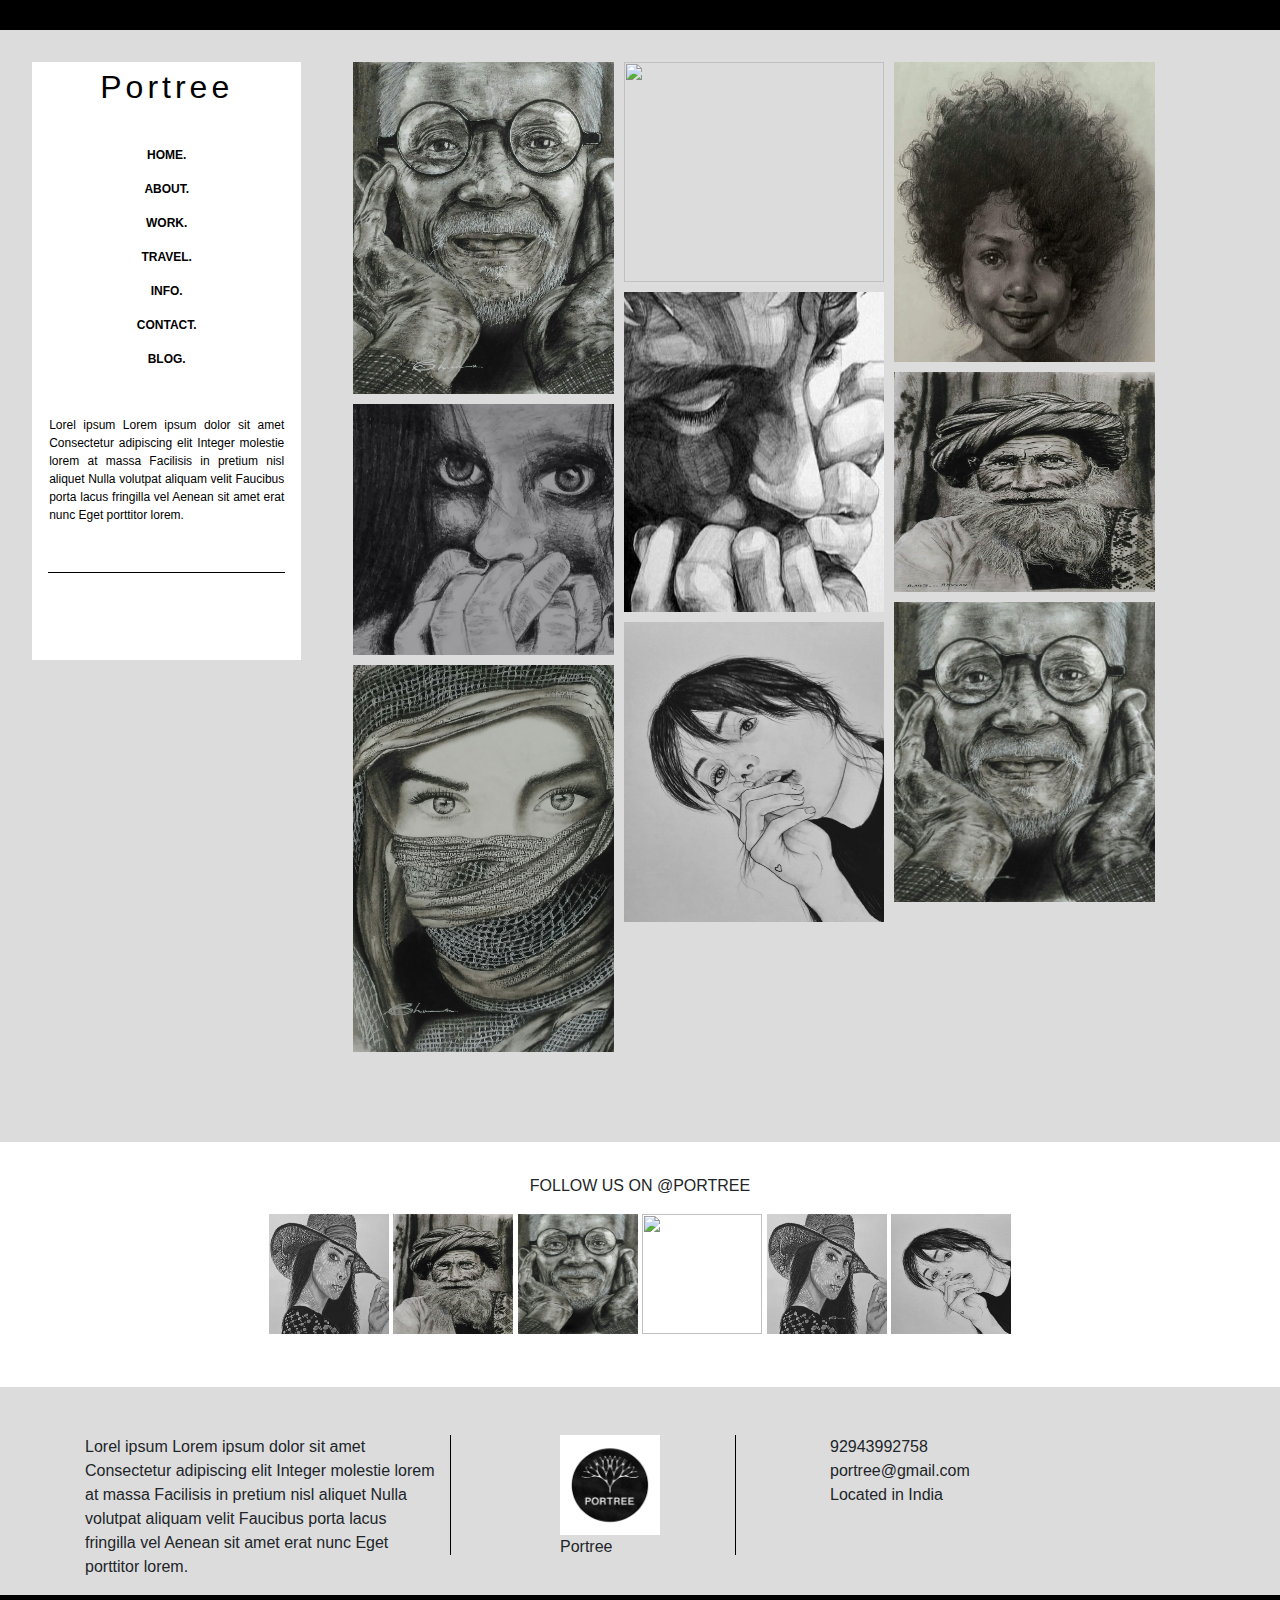
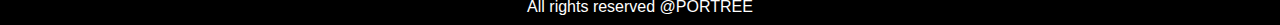
==== index.html @ b0680384 "Updated" ====
<!DOCTYPE html>
<html>
<head>
    <meta charset='utf-8'>
    <meta http-equiv='X-UA-Compatible' content='IE=edge'>
    <title>PORTREE</title>
    <meta name='viewport' content='width=device-width, initial-scale=1'>
    <!-- The core Firebase JS SDK is always required and must be listed first -->
<script src="/__/firebase/8.2.1/firebase-app.js"></script>

<!-- TODO: Add SDKs for Firebase products that you want to use
     https://firebase.google.com/docs/web/setup#available-libraries -->
<script src="/__/firebase/8.2.1/firebase-analytics.js"></script>

<!-- Initialize Firebase -->
<script src="/__/firebase/init.js"></script>

    <link rel="stylesheet" href="https://pro.fontawesome.com/releases/v5.10.0/css/all.css" integrity="sha384-AYmEC3Yw5cVb3ZcuHtOA93w35dYTsvhLPVnYs9eStHfGJvOvKxVfELGroGkvsg+p" crossorigin="anonymous"/>
    <script src="https://code.jquery.com/jquery-3.3.1.slim.min.js" integrity="sha384-q8i/X+965DzO0rT7abK41JStQIAqVgRVzpbzo5smXKp4YfRvH+8abtTE1Pi6jizo" crossorigin="anonymous"></script>
    <script src="https://cdnjs.cloudflare.com/ajax/libs/popper.js/1.14.7/umd/popper.min.js" integrity="sha384-UO2eT0CpHqdSJQ6hJty5KVphtPhzWj9WO1clHTMGa3JDZwrnQq4sF86dIHNDz0W1" crossorigin="anonymous"></script>
    <script src="https://stackpath.bootstrapcdn.com/bootstrap/4.3.1/js/bootstrap.min.js" integrity="sha384-JjSmVgyd0p3pXB1rRibZUAYoIIy6OrQ6VrjIEaFf/nJGzIxFDsf4x0xIM+B07jRM" crossorigin="anonymous"></script>
    <link rel="stylesheet" href="https://stackpath.bootstrapcdn.com/bootstrap/4.3.1/css/bootstrap.min.css" integrity="sha384-ggOyR0iXCbMQv3Xipma34MD+dH/1fQ784/j6cY/iJTQUOhcWr7x9JvoRxT2MZw1T" crossorigin="anonymous">
    <link rel='stylesheet' type='text/css' media='screen' href='main.css'>
    <script src='main.js'></script>
</head>
<body>
    <div class="head">

    </div>
    <div class="front">
    <div class="row container">
    <div class="col-3">
     <div class="header">
         <h2 class="justify-content-space-between">Portree </h2>
         <div class="row justify-content-center"><a>HOME.</a> </div>
         <div class="row justify-content-center"><a>ABOUT.</a></div>
         <div class="row justify-content-center"><a>WORK.</a> </div>  
         <div class="row justify-content-center"><a>TRAVEL.</a> </div>
         <div class="row justify-content-center"><a>INFO.</a> </div>  
         <div class="row justify-content-center"><a>CONTACT.</a> </div> 
         <div class="row justify-content-center"><a>BLOG.</a> </div>  
         <div class="row text-justify"><p> Lorel ipsum Lorem ipsum dolor sit amet Consectetur adipiscing elit Integer molestie lorem at massa Facilisis in pretium nisl aliquet Nulla volutpat aliquam velit Faucibus porta lacus fringilla vel Aenean sit amet erat nunc Eget porttitor lorem.
         </p></div>
         <hr>
         <div class="flex-container">
              <div class="icons">
              <i class="fab fa-facebook-f"></i> 
             <i class="fab fa-instagram"> </i>
              <i class="fab fa-pinterest"></i> 
             <i class="fab fa-twitter"></i> 
             <i class="fa fa-envelope" aria-hidden="true"></i> </div> 
  
         </div>
     </div>
      
      
     </div>
     <div class="col-8">
        <div class="row grid_pic">
             
            <!-- FIRST COLUMN -->
            <div class="col-4">
                 <div class="flex-container">
                     <div class="">
                        <div class="hovereffect pic_grid">
                            <img class="img-responsive" src="./portree-pics/P_20180513_121438_1.jpg" width="280px" height="100%" alt="">
                            <div class="overlay">
                               <h2>ACRYLIC PAINTING</h2>
                               <a class="info" href="painting.html">MORE</a>
                            </div>
                        </div>
                     </div>
                     <div class="pic_grid">
                        <div class="hovereffect pic_grid">
                            <img class="img-responsive" src="./portree-pics/P_20180318_182315_EFF_1.jpg" width="350px" height="100%" alt="">
                            <div class="overlay">
                               <h2>OIL PAINTING</h2>
                               <a class="info" href="painting.html">MORE</a>
                            </div>
                        </div>
                     </div>
                     <div class="pic_grid"> 
                        <div class="hovereffect pic_grid">
                            <img class="img-responsive" src="./portree-pics/sketch-1.jpg" width="300px" height="100%" alt="">
                            <div class="overlay">
                               <h2>PENCIL SKETCH</h2>
                               <a class="info" href="painting.html">MORE</a>
                            </div>
                        </div>
                     </div>
                 </div>
            </div>
            <!-- SECOND COLUMN -->
            <div class="col-4">
                 <div class="flex-container">
                     <div class="pic_grid">
                        <div class="hovereffect pic_grid">
                            <img class="img-responsive" src="./portree-pics/25.jpg" width="100%" height="220px" alt="">
                            <div class="overlay">
                               <h2>LANDSCAPE</h2>
                               <a class="info" href="painting.html">MORE</a>
                            </div>
                        </div>
                     </div>
                     <div class="pic_grid">
                         <img src="./portree-pics/IMG_20180929_113737.jpg" width="100%" height="320px">
                     </div>
                     <div class="pic_grid">
                        <div class="hovereffect pic_grid">
                            <img class="img-responsive" src="./portree-pics/IMG_20180915_174640.jpg" width="100%" height="300px" alt="">
                            <div class="overlay">
                               <h2>CHARCOAL PAINTING</h2>
                               <a class="info" href="painting.html">MORE</a>
                            </div>
                        </div>
                     </div>
                 </div>
            </div>
            <!-- THIRD COLUMN -->
            <div class="col-4">
                <div class="flex-container">
                    <div class="pic_grid">
                        <div class="hovereffect pic_grid">
                            <img class="img-responsive" src="./portree-pics/IMG_20181112_193050.jpg" width="100%" height="300px" alt="">
                            <div class="overlay">
                               <h2>DOTTED ART</h2>
                               <a class="info" href="painting.html">MORE</a>
                            </div>
                        </div>
                    </div>
                    <div class="pic_grid">
                        <div class="hovereffect pic_grid">
                            <img class="img-responsive" src="./portree-pics/P_20180313_122021_1.jpg" width="100%" height="220px" alt="">
                            <div class="overlay">
                               <h2>WALL ART</h2>
                               <a class="info" href="painting.html">MORE</a>
                            </div>
                        </div>
                        </div>
                    <div class="pic_grid"> 
                        <div class="hovereffect pic_grid">
                            <img class="img-responsive" src="./portree-pics/P_20180513_121438_1.jpg" width="100%" height="300px" alt="">
                            <div class="overlay">
                               <h2>WATERCOLOR PAINTING</h2>
                               <a class="info" href="painting.html">MORE</a>
                            </div>
                        </div>
                    </div>
                </div>
            </div>
             
        </div>
    </div>
     

    </div>

    <div class="social">
      <div class="container">
          
              <p>FOLLOW US ON @PORTREE</p>
           
          <div class="flex-container">
              <div class="pics">
               
               
              <img src="./portree-pics/20.jpg" height="120px" width="120px">
              <img src="./portree-pics/22.jpg" height="120px" width="120px">
              <img src="./portree-pics/23.jpg" height="120px" width="120px">
              <img src="./portree-pics/25.jpg" height="120px" width="120px">
              <img src="./portree-pics/IMG20180820141949-01.jpeg" height="120px" width="120px">
              <img src="./portree-pics/IMG_20180915_174640.jpg" height="120px" width="120px">
               </div>
          </div>
      </div>
    </div>
     <div class="footer">
         <div class="container">
        <div class="">
           <div class="footer_body row  ">
            <div class="col-4 justify-content-center"><p>Lorel ipsum Lorem ipsum dolor sit amet Consectetur adipiscing elit Integer molestie lorem at massa Facilisis in pretium nisl aliquet Nulla volutpat aliquam velit Faucibus porta lacus fringilla vel Aenean sit amet erat nunc Eget porttitor lorem.
            </p></div>
            <div class="vl col-1  "></div>
            <div class="logo col-2 justify-content-center"><img src="./portree-pics/logo.jpg" height="100px" width="100px" border-radius="50%">
            <p>Portree</p></div>
            <div class="vl col-1  "></div>
            <div class="col-4">
                <div class="row"> 92943992758</div>
                <div class="row"> portree@gmail.com</div>
                <div class="row"> Located in India</div>
            </div>
        </div>
        </div>
    </div>
     
    </div>
    <div class="head_bottom">
        <p class="text-center" style="color: white;">All rights reserved @PORTREE</p>
    </div>


     
    
</body>
</html>
---- main.css ----
*{
    margin: 0;
    padding: 0;
}
body{
    margin: 0;
    background-color: #DCDCDC;
}
.head {
    height: 30px;
    background-color: black;
    width: 100%;
    margin-bottom: 2rem;
}

.header {
    padding-bottom: 2%;
    padding-top: 2%;
    color: black;
    background-color: white;
    margin-left: 6%;
    text-align: center;
    margin-bottom: 5rem;
}

.header > h2 {
    padding-bottom: 1rem;
    justify-content: space-between;
    letter-spacing: 4px;
}

.header > .row > a {
    font-size: 12px;
    font-weight: 900;
    padding-top: 1rem;
     
}

.header > .row > p {
     margin-top: 3rem;
     margin-bottom: 2rem;
     font-size: 12px;
}
 
.header > .row {
    padding-right: 2rem;
    padding-left: 2rem;
}

.header > center {
    text-align: center;
}

hr {
    display: block;
    height: 1px;
    border: 0;
    border-top: 1.5px solid #000000;
    margin: 1rem;
    margin-bottom: 2rem;
}

.icons {
    margin-bottom: 3rem;
    display: flex;
    flex-direction: row;
    justify-content: space-evenly;
   
}

.icons:hover {
    size: 40%;
}
 
.social {
    background-color: white;
    text-align: center;
    margin-bottom: 3rem;
    padding-bottom: 3rem;
    padding-top: 2rem;

}

.social > p {
    font-weight: 900 !important;
    font-size: 15px !important;
    letter-spacing: 2px;
    
}

.social > .pics {
    flex-direction: row;
}

.footer > .footer_body {
    flex-direction: row;
    justify-content: center;
}


.vl {
    border-left: 1.5px solid black;
    height: 120px;
    width: 10px;
}

.head_bottom {
    height: 30px;
    background-color: black;
    width: 100%;

}

.footer_body > p {
    font-size: 12px !important;
}

.footer > .footer_bottom > p {
    color: white!important;
}

.grid_pic {
    padding-left: 2rem;
    margin-bottom: 5rem;

}

.front > .container {
    padding-right: 0px !important;
    margin-right: 0px !important;
    max-width: 1400px !important;
}

.grid_pic > .col-4 {
    padding-left: 5px !important;
    padding-right: 5px !important;

}

.grid_pic > .col-4 > img {
     justify-content: space-between;
}

.pics {
    padding-bottom: 5px !important;
}
 
.grid_pic > .flex-container {
    padding-bottom: 5px !important;
}

.pic_grid {
    padding-bottom: 10px !important;
}

 

  .hovereffect {
    width: 100%;
    height: 100%;
    float: left;
    overflow: hidden;
    position: relative;
    text-align: center;
    cursor: default;
  }
  
  .hovereffect .overlay {
    width: 100%;
    height: 100%;
    position: absolute;
    overflow: hidden;
    top: 0;
    left: 0;
  }
  
  .hovereffect img {
    display: block;
    position: relative;
    -webkit-transition: all 0.4s ease-in;
    transition: all 0.4s ease-in;
  }
  
  .hovereffect:hover img {
    filter: url('data:image/svg+xml;charset=utf-8,<svg xmlns="http://www.w3.org/2000/svg"><filter id="filter"><feColorMatrix type="matrix" color-interpolation-filters="sRGB" values="0.2126 0.7152 0.0722 0 0 0.2126 0.7152 0.0722 0 0 0.2126 0.7152 0.0722 0 0 0 0 0 1 0" /><feGaussianBlur stdDeviation="3" /></filter></svg>#filter');
    filter: grayscale(1) blur(3px);
    -webkit-filter: grayscale(1) blur(3px);
    -webkit-transform: scale(1.2);
    -ms-transform: scale(1.2);
    transform: scale(1.2);
  }
  
  .hovereffect h2 {
    text-transform: uppercase;
    text-align: center;
    position: relative;
    font-size: 17px;
    padding: 10px;
    background: rgba(0, 0, 0, 0.6);
  }
  
  .hovereffect a.info {
    display: inline-block;
    text-decoration: none;
    padding: 7px 14px;
    border: 1px solid #fff;
    margin: 40% 0 0 0;
    background-color: transparent;
  }
  
  .hovereffect a.info:hover {
    box-shadow: 0 0 5px #fff;
  }
  
  .hovereffect a.info, .hovereffect h2 {
    -webkit-transform: scale(0.7);
    -ms-transform: scale(0.7);
    transform: scale(0.7);
    -webkit-transition: all 0.4s ease-in;
    transition: all 0.4s ease-in;
    opacity: 0;
    filter: alpha(opacity=0);
    color: #fff;
    text-transform: uppercase;
  }
  
  .hovereffect:hover a.info, .hovereffect:hover h2 {
    opacity: 1;
    filter: alpha(opacity=100);
    -webkit-transform: scale(1);
    -ms-transform: scale(1);
    transform: scale(1);
  }
  
  .paint {
      margin-bottom: 5rem;
      padding-bottom: 1rem;
      background-color: white;
      padding-top: 1rem;
      font-size: 12px;
  }

  .vertical {
    writing-mode: vertical-lr;
    text-orientation: upright;
    padding-bottom: 3rem;
    right: 0 !important;
    padding-right: 0!important;
    margin-right: 0!important;
    
    }

    
  .verticaltext {
    writing-mode: vertical-rl;
    text-orientation: upright;
  }
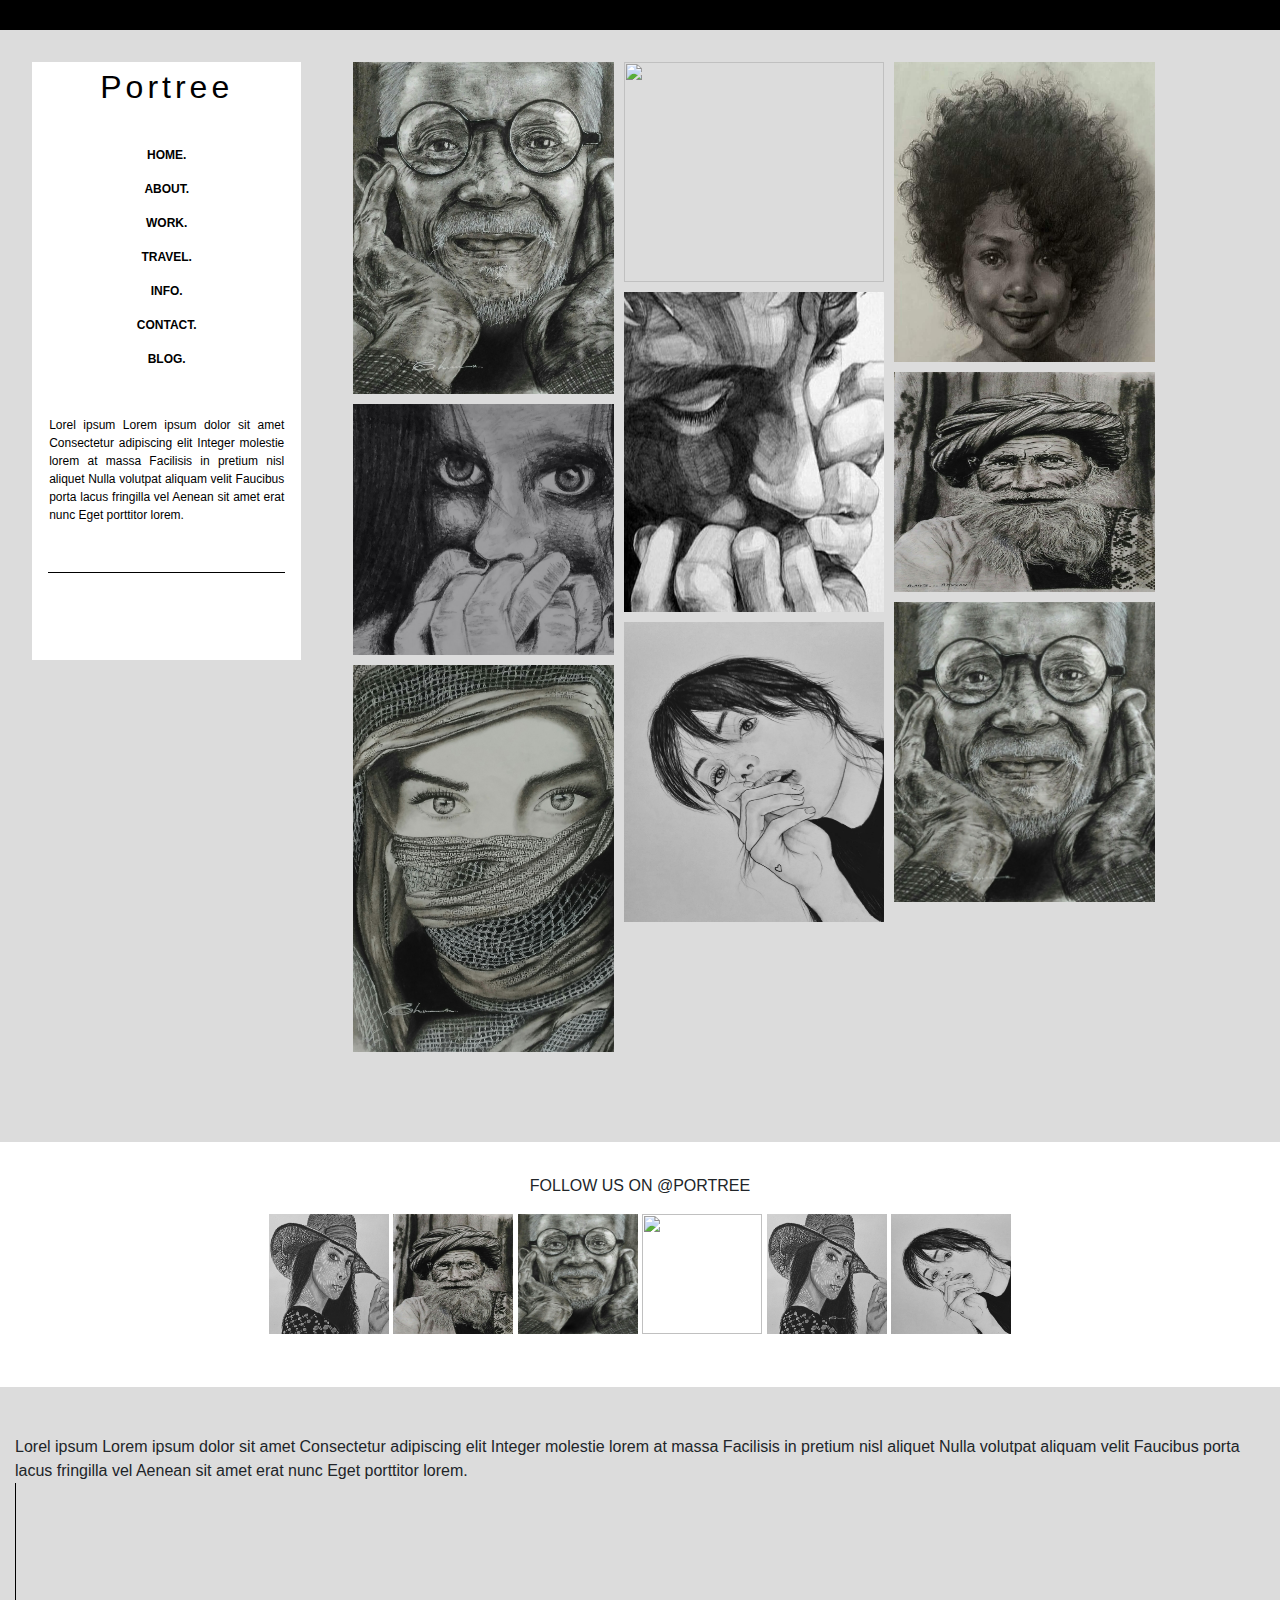
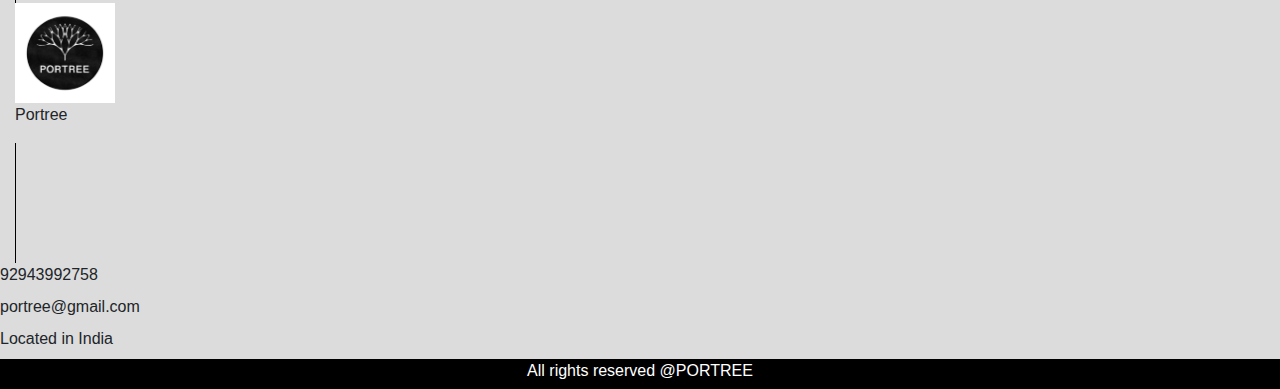
==== commit 162f84d7: "updated" ====
--- a/index.html
+++ b/index.html
@@ -5,15 +5,7 @@
     <meta http-equiv='X-UA-Compatible' content='IE=edge'>
     <title>PORTREE</title>
     <meta name='viewport' content='width=device-width, initial-scale=1'>
-    <!-- The core Firebase JS SDK is always required and must be listed first -->
-<script src="/__/firebase/8.2.1/firebase-app.js"></script>
-
-<!-- TODO: Add SDKs for Firebase products that you want to use
-     https://firebase.google.com/docs/web/setup#available-libraries -->
-<script src="/__/firebase/8.2.1/firebase-analytics.js"></script>
-
-<!-- Initialize Firebase -->
-<script src="/__/firebase/init.js"></script>
+     
 
     <link rel="stylesheet" href="https://pro.fontawesome.com/releases/v5.10.0/css/all.css" integrity="sha384-AYmEC3Yw5cVb3ZcuHtOA93w35dYTsvhLPVnYs9eStHfGJvOvKxVfELGroGkvsg+p" crossorigin="anonymous"/>
     <script src="https://code.jquery.com/jquery-3.3.1.slim.min.js" integrity="sha384-q8i/X+965DzO0rT7abK41JStQIAqVgRVzpbzo5smXKp4YfRvH+8abtTE1Pi6jizo" crossorigin="anonymous"></script>
@@ -24,6 +16,30 @@
     <script src='main.js'></script>
 </head>
 <body>
+     <!-- The core Firebase JS SDK is always required and must be listed first -->
+<script src="https://www.gstatic.com/firebasejs/8.2.1/firebase-app.js"></script>
+
+<!-- TODO: Add SDKs for Firebase products that you want to use
+     https://firebase.google.com/docs/web/setup#available-libraries -->
+<script src="https://www.gstatic.com/firebasejs/8.2.1/firebase-analytics.js"></script>
+
+<script>
+  // Your web app's Firebase configuration
+  // For Firebase JS SDK v7.20.0 and later, measurementId is optional
+  var firebaseConfig = {
+    apiKey: "AIzaSyD76DgEXGnh8tjoPLwpRRz9LQZUs6lTdYI",
+    authDomain: "portreedemo.firebaseapp.com",
+    projectId: "portreedemo",
+    storageBucket: "portreedemo.appspot.com",
+    messagingSenderId: "446697316821",
+    appId: "1:446697316821:web:f0801c271994fbbf98dd5c",
+    measurementId: "G-5NX56LDZFX"
+  };
+  // Initialize Firebase
+  firebase.initializeApp(firebaseConfig);
+  firebase.analytics();
+</script>
+    
     <div class="head">
 
     </div>
@@ -174,33 +190,33 @@
           </div>
       </div>
     </div>
-     <div class="footer">
-         <div class="container">
-        <div class="">
-           <div class="footer_body row  ">
-            <div class="col-4 justify-content-center"><p>Lorel ipsum Lorem ipsum dolor sit amet Consectetur adipiscing elit Integer molestie lorem at massa Facilisis in pretium nisl aliquet Nulla volutpat aliquam velit Faucibus porta lacus fringilla vel Aenean sit amet erat nunc Eget porttitor lorem.
-            </p></div>
-            <div class="vl col-1  "></div>
-            <div class="logo col-2 justify-content-center"><img src="./portree-pics/logo.jpg" height="100px" width="100px" border-radius="50%">
-            <p>Portree</p></div>
-            <div class="vl col-1  "></div>
-            <div class="col-4">
-                <div class="row"> 92943992758</div>
-                <div class="row"> portree@gmail.com</div>
-                <div class="row"> Located in India</div>
-            </div>
-        </div>
-        </div>
-    </div>
-     
-    </div>
-    <div class="head_bottom">
-        <p class="text-center" style="color: white;">All rights reserved @PORTREE</p>
-    </div>
-
+      
+    
+     
 
      
     
 </body>
+
+<footer class="container">
+    <div class="flex-container">
+     <div class="flex-shrink1">Lorel ipsum Lorem ipsum dolor sit amet Consectetur adipiscing elit Integer molestie lorem at massa Facilisis in pretium nisl aliquet Nulla volutpat aliquam velit Faucibus porta lacus fringilla vel Aenean sit amet erat nunc Eget porttitor lorem.
+    </div>
+    <div class="vl"></div>
+    <div class="flex-grow1 justify-content-center"><img class="circular" src="./portree-pics/logo.jpg" width="100px" height="100px">
+    <p>Portree</p></div>
+    <div class="vl"></div>
+    <div class="contact flex-grow1">
+        <div class="row" style="padding-bottom: 0.5rem;"> 92943992758</div>
+        <div class="row" style="padding-bottom: 0.5rem;"> portree@gmail.com</div>
+        <div class="row" style="padding-bottom: 0.5rem;"> Located in India</div>
+    </div>
+    </div>
+     
+</footer>
+<div class="head_bottom">
+    <p class="text-center" style="color: white;">All rights reserved @PORTREE</p>
+</div>
+ 
 </html>
 
